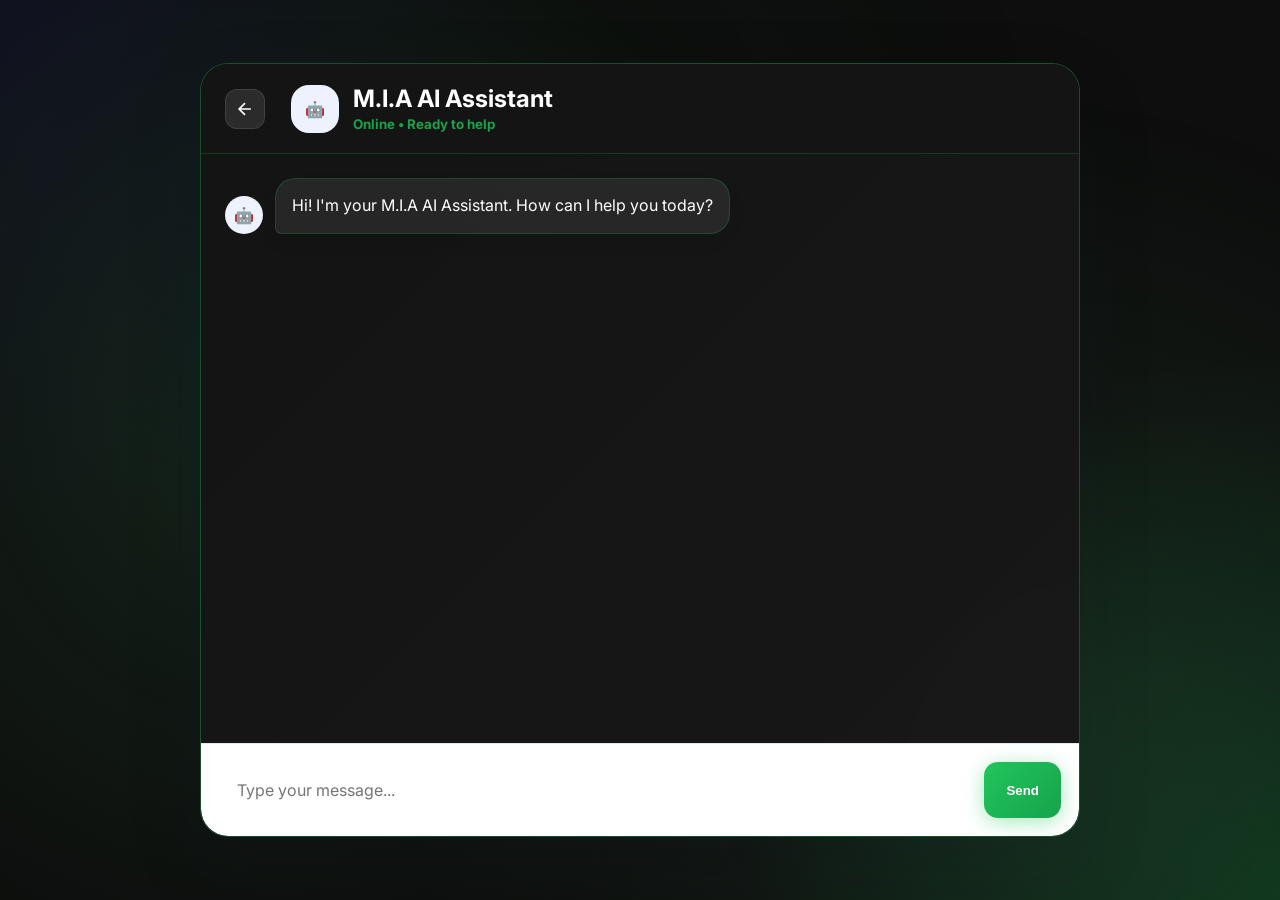
==== ai-chatbot.html @ 9447896d "initial commit" ====
<!DOCTYPE html>
<html lang="en">

<head>
  <meta charset="UTF-8">
  <meta name="viewport" content="width=device-width, initial-scale=1.0">
  <title>AI Chatbot - M.I.A Hub</title>
  <link rel="preconnect" href="https://fonts.googleapis.com">
  <link rel="preconnect" href="https://fonts.gstatic.com" crossorigin>
  <link href="https://fonts.googleapis.com/css2?family=Inter:wght@400;500;600;700;800&display=swap" rel="stylesheet">
  <link rel="stylesheet" href="assets/styles.css">
  <style>
    .back-arrow:hover {
      background: rgba(255, 255, 255, 0.15) !important;
      transform: translateX(-2px);
    }
  </style>
</head>

<body>

  <div class="chatbot-only-page">
    <main class="chat-panel">
      <header class="chat-header">
        <a href="javascript:void(0)" onclick="goBack()" class="back-arrow"
          style="display: flex; align-items: center; justify-content: center; width: 40px; height: 40px; border-radius: 12px; background: rgba(255, 255, 255, 0.1); border: 1px solid rgba(255, 255, 255, 0.1); color: #ffffff; text-decoration: none; transition: all 0.3s ease; margin-right: 12px;">

          <svg width="20" height="20" viewBox="0 0 24 24" fill="none" stroke="currentColor" stroke-width="2">
            <path d="M19 12H5M12 19l-7-7 7-7" />
          </svg>

        </a>
        <div class="ai-orb">🤖</div>
        <div>
          <h2>M.I.A AI Assistant</h2>
          <small>Online • Ready to help</small>
        </div>
      </header>

      <section class="chat-window" id="chatWindow">
        <div class="chat-message bot show">
          <div class="avatar">🤖</div>
          <div class="bubble">
            Hi! I'm your M.I.A AI Assistant. How can I help you today?
          </div>
        </div>
      </section>

      <footer class="chat-input-bar">
        <input id="chatInput" placeholder="Type your message..." onkeydown="handleChatKey(event)">
        <div id="validation-message" style="color: #0ff965; font-size: 12px; margin-top: 5px; display: none;"></div>
        <button onclick="sendChat()">Send</button>
      </footer>
    </main>
  </div>

  <script>
    document.addEventListener("DOMContentLoaded", () => {

      const input = document.getElementById("chatInput");
      const validation = document.getElementById("validation-message");
      const chatWindow = document.getElementById("chatWindow");
      const sendButton = document.querySelector(".send-button");

      if (!input || !chatWindow) return;

      /* =========================
         INPUT VALIDATION
      ========================= */
      input.addEventListener("input", () => {
        const message = input.value.trim();

        if (message.length === 0) {
          validation.style.display = "none";
          resetUI();
          return;
        }

        validation.style.display = "block";

        if (message.length >= 3) {
          //validation.textContent = "✓ Message ready to send";
          validation.style.color = "#22c55e";

          input.style.borderColor = "#22c55e";
          input.style.boxShadow = "0 0 0 3px rgba(34, 197, 94, 0.2)";

          if (sendButton) {
            sendButton.style.background = "linear-gradient(135deg, #22c55e, #16a34a)";
          }

        } else {
          //validation.textContent = "Type at least 3 characters...";
          validation.style.color = "#f59e0b";

          input.style.borderColor = "#f59e0b";
          input.style.boxShadow = "0 0 0 3px rgba(245, 158, 11, 0.2)";

          if (sendButton) {
            sendButton.style.background = "#444";
          }
        }
      });

      /* =========================
         ENTER KEY SEND
      ========================= */
      input.addEventListener("keydown", (e) => {
        if (e.key === "Enter") {
          sendChat();
        }
      });

      /* =========================
         SEND CHAT (MAIN FUNCTION)
      ========================= */
      window.sendChat = function () {

        const message = input.value.trim();

        if (message.length < 3) {
          //validation.textContent = "✗ Please type at least 3 characters";
          validation.style.display = "block";
          validation.style.color = "#dc2626";
          shake(input);
          return;
        }

        // USER MESSAGE
        addMessage("user", message);

        // RESET INPUT
        input.value = "";
        resetUI();

        // BOT RESPONSE (SIMULATED)
        setTimeout(() => {
          addMessage("bot", `${message} too`);
        }, 800);
      };

      /* =========================
         ADD MESSAGE FUNCTION
      ========================= */
      function addMessage(type, text) {
        const msg = document.createElement("div");
        msg.className = `chat-message ${type} show`;

        msg.innerHTML = `
      <div class="avatar">${type === "user" ? "👤" : "🤖"}</div>
      <div class="bubble">${text}</div>
    `;

        chatWindow.appendChild(msg);
        chatWindow.scrollTop = chatWindow.scrollHeight;
      }

      /* =========================
         RESET UI
      ========================= */
      function resetUI() {
        validation.style.display = "none";
        input.style.borderColor = "";
        input.style.boxShadow = "";

        if (sendButton) {
          sendButton.style.background = "";
        }
      }

      /* =========================
         SHAKE EFFECT
      ========================= */
      function shake(el) {
        el.style.animation = "shake 0.4s";

        setTimeout(() => {
          el.style.animation = "";
        }, 400);
      }

    });

    /* =========================
       SHAKE ANIMATION CSS
    ========================= */
    const style = document.createElement("style");
    style.textContent = `
@keyframes shake {
  0%, 100% { transform: translateX(0); }
  25% { transform: translateX(-6px); }
  50% { transform: translateX(6px); }
  75% { transform: translateX(-4px); }
}
`;
    document.head.appendChild(style);

    function goBack() {
      // Try URL parameter
      const params = new URLSearchParams(window.location.search);
      let from = params.get("from");

      // Fallback to localStorage
      if (!from) {
        from = localStorage.getItem("chat_from");
      }

      // Final fallback
      if (!from) {
        from = "index.html";
      }

      window.location.href = from;
    }
  </script>

</body>

</html>
---- assets/styles.css ----
* {
  box-sizing: border-box;
  margin: 0;
  padding: 0;
}

body {
  font-family: 'Inter', -apple-system, BlinkMacSystemFont, sans-serif;
  background: linear-gradient(135deg, #0a0f0a 0%, #0d1a0d 50%, #0a150a 100%);
  color: #ffffff;
  min-height: 100vh;
  position: relative;
  overflow-x: hidden;
}

body::before {
  content: '';
  position: fixed;
  top: 0;
  left: 0;
  right: 0;
  bottom: 0;
  background:
    radial-gradient(circle at 20% 50%, rgb(64 147 94 / 15%) 0%, transparent 50%),
    radial-gradient(circle at 80% 80%, rgb(72 134 94 / 15%) 0%, transparent 50%),
    radial-gradient(circle at 40% 20%, rgba(12 40 22 / 15%) 0%, transparent 50%);
  pointer-events: none;
  z-index: 0;
}

/* Animated Background */
.bg-animation {
  position: fixed;
  top: 0;
  left: 0;
  right: 0;
  bottom: 0;
  overflow: hidden;
  z-index: 0;
}

.particles {
  position: absolute;
  width: 100%;
  height: 100%;
}


.particle {
  position: absolute;
  width: 2px;
  height: 2px;
  background: rgb(0 255 94 / 60%);
  border-radius: 50%;
  animation: float 15s infinite ease-in-out;
  box-shadow: 0 0 10px rgba(34, 197, 94, 0.8);
}

@keyframes float {

  0%,
  100% {
    transform: translateY(0) translateX(0);
    opacity: 0;
  }

  10% {
    opacity: 1;
  }

  90% {
    opacity: 1;
  }

  100% {
    transform: translateY(-100vh) translateX(50px);
    opacity: 0;
  }
}

/* Network Lines */
.network-lines {
  position: absolute;
  top: 0;
  left: 0;
  right: 0;
  bottom: 0;
  background-image:
    linear-gradient(rgba(34, 197, 94, 0.03) 1px, transparent 1px),
    linear-gradient(90deg, rgba(34, 197, 94, 0.03) 1px, transparent 1px);
  background-size: 80px 80px;
  animation: gridMove 20s linear infinite;
}

@keyframes gridMove {
  0% {
    transform: perspective(500px) rotateX(60deg) translateY(0);
  }

  100% {
    transform: perspective(500px) rotateX(60deg) translateY(80px);
  }
}

/* Hexagon Pattern */
.hexagons {
  position: absolute;
  top: 0;
  left: 0;
  right: 0;
  bottom: 0;
  background-image: url("data:image/svg+xml,%3Csvg xmlns='http://www.w3.org/2000/svg' width='56' height='100' viewBox='0 0 56 100'%3E%3Cpath d='M28 0 L56 16 L56 50 L28 66 L0 50 L0 16 Z' fill='none' stroke='rgba(34, 197, 94, 0.08)' stroke-width='1'/%3E%3Cpath d='M28 66 L56 82 L56 100 L28 100 L0 100 L0 82 Z' fill='none' stroke='rgba(34, 197, 94, 0.08)' stroke-width='1'/%3E%3C/svg%3E");
  background-size: 112px 200px;
  opacity: 0.6;
  animation: hexFloat 30s linear infinite;
}

@keyframes hexFloat {
  0% {
    transform: translateY(0);
  }

  100% {
    transform: translateY(-200px);
  }
}

/* Glow Orbs */
.glow-orb {
  position: absolute;
  border-radius: 50%;
  filter: blur(80px);
  opacity: 0.4;
  animation: orbFloat 25s infinite ease-in-out;
}

.glow-orb:nth-child(1) {
  width: 400px;
  height: 400px;
  background: radial-gradient(circle, rgba(34, 197, 94, 0.4) 0%, transparent 70%);
  top: 10%;
  left: 10%;
  animation-delay: 0s;
}

.glow-orb:nth-child(2) {
  width: 300px;
  height: 300px;
  background: radial-gradient(circle, rgba(34, 197, 94, 0.3) 0%, transparent 70%);
  top: 60%;
  right: 15%;
  animation-delay: -8s;
}

.glow-orb:nth-child(3) {
  width: 250px;
  height: 250px;
  background: radial-gradient(circle, rgba(22, 163, 74, 0.35) 0%, transparent 70%);
  bottom: 20%;
  left: 30%;
  animation-delay: -16s;
}

@keyframes orbFloat {

  0%,
  100% {
    transform: translate(0, 0) scale(1);
  }

  25% {
    transform: translate(30px, -30px) scale(1.1);
  }

  50% {
    transform: translate(-20px, 20px) scale(0.9);
  }

  75% {
    transform: translate(20px, 30px) scale(1.05);
  }
}

/* Connection Lines */
.connections {
  position: absolute;
  top: 0;
  left: 0;
  right: 0;
  bottom: 0;
  overflow: hidden;
}

.connection-line {
  position: absolute;
  height: 1px;
  background: linear-gradient(90deg, transparent, rgba(34, 197, 94, 0.2), transparent);
  animation: linePulse 4s infinite ease-in-out;
}

/* Main Content */
.hero {
  min-height: 100vh;
  display: flex;
  flex-direction: column;
  align-items: center;
  justify-content: center;
  position: relative;
  z-index: 1;
  text-align: center;
  padding: 40px 20px;
}

.hero-badge {
  font-size: 26px;
  font-weight: 600;
  color: #22c55e;
  text-transform: uppercase;
  letter-spacing: 3px;
  margin-bottom: 24px;
  text-shadow: 0 0 20px rgba(34, 197, 94, 0.5);
}

.hero-title {
  font-size: 56px;
  font-weight: 800;
  margin-bottom: 16px;
  background: linear-gradient(135deg, #ffffff 0%, #e5e5e5 50%, #22c55e 100%);
  -webkit-background-clip: text;
  -webkit-text-fill-color: transparent;
  background-clip: text;
  text-shadow: 0 0 40px rgba(34, 197, 94, 0.3);
}

.hero-subtitle {
  font-size: 42px;
  font-weight: 700;
  margin-bottom: 24px;
  color: #ffffff;
}

.hero-description {
  font-size: 18px;
  color: #9ca3af;
  max-width: 600px;
  line-height: 1.7;
  margin-bottom: 48px;
}

/* Buttons */
.cta-container {
  display: flex;
  flex-direction: column;
  gap: 16px;
  align-items: center;
  margin-bottom: 32px;
}

.btn-primary {
  display: flex;
  align-items: center;
  gap: 12px;
  padding: 16px 32px;
  background: linear-gradient(135deg, #22c55e, #16a34a);
  border: none;
  border-radius: 12px;
  color: #ffffff;
  font-size: 16px;
  font-weight: 600;
  cursor: pointer;
  transition: all 0.3s ease;
  text-decoration: none;
  box-shadow: 0 4px 20px rgba(34, 197, 94, 0.4);
}

.btn-primary:hover {
  transform: translateY(-2px);
  box-shadow: 0 8px 30px rgba(34, 197, 94, 0.5);
}

/* Footer */
.footer {
  position: fixed;
  bottom: 0;
  left: 0;
  right: 0;
  display: flex;
  justify-content: space-between;
  align-items: center;
  padding: 20px 40px;
  font-size: 13px;
  color: #6b7280;
  z-index: 10;
}

.footer-brand {
  display: flex;
  align-items: center;
  gap: 8px;
}

.footer-logo {
  width: 24px;
  height: 24px;
  background: linear-gradient(135deg, #22c55e, #16a34a);
  border-radius: 6px;
  display: flex;
  align-items: center;
  justify-content: center;
  font-size: 12px;
  font-weight: 700;
}

/* Logo */
.logo {
  width: 32px;
  height: 32px;
  background: linear-gradient(135deg, #22c55e, #16a34a);
  border-radius: 8px;
  display: flex;
  align-items: center;
  justify-content: center;
  font-weight: 700;
  font-size: 14px;
}

/* Responsive */
@media (max-width: 768px) {
  .hero-title {
    font-size: 36px;
  }

  .hero-subtitle {
    font-size: 28px;
  }

  .floating-card {
    display: none;
  }
}

/* Tab Switcher Styles */
.tab-switcher {
  display: flex;
  background: rgba(255, 255, 255, 0.05);
  border-radius: 14px;
  padding: 5px;
  margin-bottom: 25px;
}

.tab-btn {
  flex: 1;
  padding: 12px 20px;
  border: none;
  border-radius: 10px;
  background: transparent;
  color: #9ca3af;
  font-size: 14px;
  font-weight: 500;
  cursor: pointer;
  transition: all 0.3s ease;
  text-decoration: none;
  text-align: center;
}

.tab-btn.active {
  background: #22c55e;
  color: #000;
  font-weight: 600;
}

.tab-btn:hover:not(.active) {
  color: #ffffff;
  background: rgba(255, 255, 255, 0.05);
}


.center-screen {
  min-height: 100vh;
  display: grid;
  place-items: center;
  padding: 24px;
  position: relative;
  z-index: 1;
}

.card {
  width: 100%;
  max-width: 480px;
  background: linear-gradient(135deg, rgba(20, 20, 20, 0.95), rgba(30, 30, 30, 0.95));
  border-radius: 24px;
  padding: 40px;
  border: 2px solid transparent;
  background-clip: padding-box;
  position: relative;
  backdrop-filter: blur(20px);
  overflow: visible;
  box-shadow:
    0 0 40px rgba(34, 197, 94, 0.3),
    0 20px 60px rgba(0, 0, 0, 0.5),
    inset 0 0 20px rgba(34, 197, 94, 0.1);
}

.card::before {
  content: '';
  position: absolute;
  top: 0;
  left: 0;
  right: 0;
  bottom: 0;
  border-radius: 24px;
  padding: 2px;
  background: linear-gradient(45deg, #22c55e, #16a34a, #22c55e, #16a34a);
  background-size: 300% 300%;
  mask: linear-gradient(#fff 0 0) content-box, linear-gradient(#fff 0 0);
  mask-composite: xor;
  -webkit-mask-composite: xor;
  animation: borderGlow 4s ease-in-out infinite;
  z-index: -1;
}

@keyframes borderGlow {

  0%,
  100% {
    background-position: 0% 50%;
  }

  50% {
    background-position: 100% 50%;
  }
}

.brand {
  font-weight: 800;
  font-size: 22px;
  color: #22c55e;
  margin-bottom: 24px;
  text-shadow: 0 0 20px rgba(34, 197, 94, 0.5);
  letter-spacing: 0.5px;
}

.brand.white {
  color: white;
}

h1 {
  font-size: 29px;
  margin-bottom: 15px;
  font-weight: 700;
  background: linear-gradient(135deg, #ffffff, #e5e5e5);
  -webkit-background-clip: text;
  -webkit-text-fill-color: transparent;
  background-clip: text;
}

.muted {
  color: #a1a1aa;
  margin-bottom: 28px;
  font-size: 15px;
  line-height: 1.6;
}

.center {
  text-align: center;
}

.feedback-error {
  color: #dc2626;
  font-size: 14px;
  margin-top: 10px;
  display: none;
}

.feedback-success {
  color: #22c55e;
  font-size: 14px;
  margin-top: 10px;
  display: none;
}

label {
  display: block;
  font-size: 14px;
  font-weight: 600;
  margin: 40px 0 8px;
  color: #e5e5e5;
}

input,
textarea {
  width: 100%;
  padding: 16px;
  border: 2px solid rgba(255, 255, 255, 0.1);
  border-radius: 16px;
  font: inherit;
  outline: none;
  background: rgba(255, 255, 255, 0.05);
  color: #ffffff;
  backdrop-filter: blur(10px);
  transition: all 0.3s ease;
}

textarea {
  min-height: 150px;
  resize: vertical;
}

input:focus,
textarea:focus {
  border-color: #22c55e;
  box-shadow:
    0 0 0 4px rgba(34, 197, 94, 0.2),
    0 0 20px rgba(34, 197, 94, 0.3);
  background: rgba(255, 255, 255, 0.08);
}

.btn {
  display: flex;
  align-items: center;
  justify-content: center;
  gap: 10px;

  width: 100%;
  text-align: center;
  border: 2px solid transparent;
  border-radius: 16px;
  padding: 16px 20px;
  margin-top: 16px;
  font-weight: 700;
  font-size: 15px;
  text-decoration: none;
  cursor: pointer;
  font-family: inherit;
  transition: all 0.3s cubic-bezier(0.4, 0, 0.2, 1);
  position: relative;
  overflow: hidden;
}

.btn::before {
  content: '';
  position: absolute;
  top: 0;
  left: -100%;
  width: 100%;
  height: 100%;
  background: linear-gradient(90deg, transparent, rgba(255, 255, 255, 0.1), transparent);
  transition: left 0.5s;
}

.btn:hover::before {
  left: 100%;
}

.primary {
  background: linear-gradient(135deg, #22c55e, #16a34a);
  color: #ffffff;
  border-color: #22c55e;
  box-shadow:
    0 4px 20px rgba(34, 197, 94, 0.4),
    inset 0 1px 0 rgba(255, 255, 255, 0.2);
}

.primary:hover {
  transform: translateY(-2px);
  box-shadow:
    0 8px 30px rgba(34, 197, 94, 0.6),
    inset 0 1px 0 rgba(255, 255, 255, 0.3);
}

.continue-button.active {
  opacity: 1;
  cursor: pointer;
  box-shadow: 0 4px 12px rgba(34, 197, 94, 0.3);
}

.continue-button.active:hover {
  transform: translateY(-2px);
  box-shadow: 0 8px 20px rgba(34, 197, 94, 0.4);
}

.continue-button:active {
  transform: translateY(0);
}

/* Country Dropdown */
.country-dropdown {
  position: absolute;
  top: 100%;
  left: 0;
  right: 0;
  z-index: 999999;
  background: rgba(26, 26, 26, 0.95);
  backdrop-filter: blur(20px);
  -webkit-backdrop-filter: blur(20px);
  border-radius: 16px;
  max-height: 320px;
  overflow: hidden;
  border: 1px solid rgba(255, 255, 255, 0.1);
  box-shadow: 0 12px 40px rgba(0, 0, 0, 0.4);
  margin-top: 8px;
  display: none;
}

.search-container {
  padding: 12px;
  border-bottom: 1px solid rgba(255, 255, 255, 0.1);
}

.search-input {
  width: 100%;
  background: rgba(255, 255, 255, 0.1);
  border: 1px solid rgba(255, 255, 255, 0.1);
  border-radius: 8px;
  color: #ffffff;
  padding: 10px 12px;
  font-size: 14px;
  outline: none;
}

.search-input::placeholder {
  color: #9ca3af;
}

.search-input:focus {
  border-color: #22c55e;
  box-shadow: 0 0 0 3px rgba(34, 197, 94, 0.1);
}

.country-list {
  max-height: 240px;
  overflow-y: auto;
  padding: 8px;
}

.country-item {
  cursor: pointer;
  padding: 12px 16px;
  display: flex;
  align-items: center;
  gap: 12px;
  transition: background-color 0.2s ease;
  border-radius: 8px;
  margin-bottom: 4px;
}

.country-item:last-child {
  margin-bottom: 0;
}

.country-item:hover {
  background: rgba(34, 197, 94, 0.1);
}

.country-item-flag {
  width: 24px;
  height: 18px;
  border-radius: 2px;
  background-size: cover;
  background-position: center;
  background-repeat: no-repeat;
}

.country-item-name {
  color: #ffffff;
  font-weight: 400;
  font-size: 14px;
  flex: 1;
}

.country-item-code {
  color: #9ca3af;
  font-weight: 500;
  font-size: 14px;
}

.no-results {
  padding: 20px;
  text-align: center;
  color: #9ca3af;
  font-size: 14px;
}

.light {
  background: rgba(255, 255, 255, 0.08);
  color: #e5e5e5;
  border-color: rgba(34, 197, 94, 0.3);
  backdrop-filter: blur(10px);
}

.light:hover {
  background: rgba(255, 255, 255, 0.12);
  border-color: rgba(34, 197, 94, 0.5);
  transform: translateY(-1px);
  box-shadow: 0 4px 20px rgba(34, 197, 94, 0.2);
}

.link {
  display: block;
  text-align: center;
  margin-top: 18px;
  color: #16a34a;
  text-decoration: none;
  font-weight: 700;
}

.link:hover {
  color: #16a34a;
}

.divider {
  display: flex;
  align-items: center;
  gap: 16px;
  margin: 24px 0;
  color: #6b7280;
  font-size: 13px;
  text-transform: uppercase;
}

.divider::before,
.divider::after {
  content: '';
  flex: 1;
  height: 1px;
  background: rgba(255, 255, 255, 0.1);
}

.btn-google {
  display: flex;
  align-items: center;
  justify-content: center;
  gap: 12px;
  padding: 14px 24px;
  background: rgba(255, 255, 255, 0.05);
  border: 1px solid rgba(255, 255, 255, 0.1);
  border-radius: 10px;
  color: #ffffff;
  font-size: 15px;
  font-weight: 500;
  text-decoration: none;
  transition: all 0.3s ease;
}

.back-arrow {
  display: flex;
  align-items: center;
  justify-content: center;
  width: 40px;
  height: 40px;
  border-radius: 12px;
  background: rgba(255, 255, 255, 0.1);
  border: 1px solid rgba(255, 255, 255, 0.1);
  color: #ffffff;
  text-decoration: none;
  transition: all 0.3s ease;
  margin-right: 12px;
}

.back-arrow:hover {
  background: rgba(255, 255, 255, 0.15);
  transform: translateX(-2px);
}

.success {
  background: #ecfdf5;
  color: #047857;
  border: 1px solid #bbf7d0;
  padding: 12px;
  border-radius: 14px;
  margin-bottom: 18px;
}

.otp-box {
  display: grid;
  grid-template-columns: repeat(6, 1fr);
  gap: 10px;
}

.otp {
  text-align: center;
  font-size: 22px;
  font-weight: 800;
}

/* Phone Input Container */
.phone-input-container {
  width: 100%;
  margin-bottom: 20px;
  position: relative;
}

.phone-input-wrapper {
  display: flex;
  align-items: center;
  background: rgba(255, 255, 255, 0.08);
  backdrop-filter: blur(20px);
  -webkit-backdrop-filter: blur(20px);
  border: 1px solid rgba(255, 255, 255, 0.1);
  border-radius: 16px;
  transition: all 0.3s ease;
  box-shadow: 0 8px 32px rgba(0, 0, 0, 0.3);
}

.phone-input-wrapper:focus-within {
  border-color: rgba(34, 197, 94, 0.5);
  box-shadow: 0 0 0 4px rgba(34, 197, 94, 0.1), 0 8px 32px rgba(0, 0, 0, 0.3);
}

.country-selector {
  background: transparent;
  border: none;
  padding: 16px;
  cursor: pointer;
  transition: all 0.3s ease;
  display: flex;
  align-items: center;
  gap: 8px;
  min-width: 80px;
  border-right: 1px solid rgba(255, 255, 255, 0.1);
}

.country-selector:hover {
  background: rgba(255, 255, 255, 0.05);
}

.country-flag {
  width: 24px;
  height: 18px;
  border-radius: 2px;
  background-size: cover;
  background-position: center;
  background-repeat: no-repeat;
}

.country-code {
  color: #ffffff;
  font-weight: 600;
  font-size: 14px;
}

.dropdown-arrow {
  width: 12px;
  height: 12px;
  margin-left: 4px;
  transition: transform 0.3s ease;
}

.dropdown-arrow.open {
  transform: rotate(180deg);
}

.phone-input {
  flex: 1;
  background: transparent;
  border: none;
  color: #ffffff;
  padding: 16px;
  font-size: 16px;
  outline: none;
}

.phone-input::placeholder {
  color: #6b7280;
}


/* Mailbox */

        .mailbox-container {
            display: grid;
            grid-template-columns: 68px 420px 1fr;
            height: 100vh;
            background: #0a0a0a;
        }

        .sidebar {
            background: #111;
            border-right: 1px solid #2d2d2d;
            display: flex;
            flex-direction: column;
            align-items: center;
            padding: 16px 0;
            gap: 8px;
            transition: width 0.3s ease;
        }

        .sidebar.collapsed {
            width: 68px;
        }

        .sidebar.collapsed .nav-label,
        .sidebar.collapsed .nav-badge {
            display: none;
        }

        .sidebar.collapsed .sidebar-nav {
            gap: 4px;
        }

        .sidebar-logo {
            width: 48px;
            height: 48px;
            background: linear-gradient(135deg, #22c55e, #16a34a);
            border-radius: 12px;
            display: flex;
            align-items: center;
            justify-content: center;
            font-size: 24px;
            cursor: pointer;
            margin-bottom: 16px;
            transition: all 0.2s ease;
            pointer-events: auto;
        }

        .sidebar-logo svg {
            pointer-events: none;
        }

        .sidebar-logo:hover {
            transform: scale(1.05);
            box-shadow: 0 4px 12px rgba(34, 197, 94, 0.3);
        }

        .sidebar-header {
            width: 100%;
            display: flex;
            align-items: center;
            justify-content: center;
            padding: 16px 0;
        }

        .detail-info {
            display: flex;
            align-items: center;
            gap: 8px;
        }

        .detail-subtitle {
            font-size: 12px;
            color: #71717a;
            text-transform: uppercase;
            letter-spacing: 0.5px;
        }

        .nav-item {
            display: flex;
            flex-direction: column;
            align-items: center;
            gap: 4px;
            padding: 12px 8px;
            cursor: pointer;
            border-radius: 8px;
            transition: all 0.2s ease;
            width: 56px;
            position: relative;
            pointer-events: auto;
        }

        .nav-item svg {
            pointer-events: none;
        }

        .nav-item:hover {
            background: rgba(255, 255, 255, 0.05);
        }

        .nav-item.active {
            background: rgba(34, 197, 94, 0.1);
        }

        .nav-item.active::before {
            content: '';
            position: absolute;
            left: 0;
            top: 50%;
            transform: translateY(-50%);
            width: 3px;
            height: 20px;
            background: #22c55e;
            border-radius: 0 3px 3px 0;
        }

        .nav-icon {
            font-size: 20px;
            color: #a1a1aa;
        }

        .nav-item.active .nav-icon {
            color: #22c55e;
        }

        .nav-label {
            font-size: 11px;
            color: #a1a1aa;
            font-weight: 500;
        }

        .nav-item.active .nav-label {
            color: #22c55e;
        }

        .nav-badge {
            position: absolute;
            top: 6px;
            right: 6px;
            background: #22c55e;
            color: white;
            font-size: 10px;
            font-weight: 700;
            padding: 2px 6px;
            border-radius: 8px;
            min-width: 16px;
            text-align: center;
        }

        .sidebar-bottom {
            margin-top: auto;
            display: flex;
            flex-direction: column;
            gap: 8px;
            align-items: center;
        }

        .sidebar-btn {
            width: 40px;
            height: 40px;
            border-radius: 8px;
            display: flex;
            align-items: center;
            justify-content: center;
            cursor: pointer;
            transition: all 0.2s ease;
            background: transparent;
            border: none;
            color: #a1a1aa;
            font-size: 18px;
            pointer-events: auto;
        }

        .sidebar-btn svg {
            pointer-events: none;
        }

        .sidebar-btn:hover {
            background: rgba(255, 255, 255, 0.05);
            color: #fff;
        }

        .email-list-panel {
            background: #0f0f0f;
            border-right: 1px solid #2d2d2d;
            display: flex;
            flex-direction: column;
            overflow: hidden;
        }

        .panel-header {
            padding: 16px 20px;
            border-bottom: 1px solid #2d2d2d;
            display: flex;
            align-items: center;
            gap: 12px;
        }

        .search-bar {
            flex: 1;
            display: flex;
            align-items: center;
            background: #1a1a1a;
            border: 1px solid #2d2d2d;
            border-radius: 8px;
            padding: 8px 12px;
            transition: all 0.2s ease;
        }

        .search-bar:focus-within {
            border-color: #22c55e;
            background: #1a1a1a;
        }

        .search-icon {
            color: #71717a;
            margin-right: 8px;
            font-size: 14px;
        }

        .search-input {
            background: none;
            border: none;
            color: #fff;
            font-size: 14px;
            width: 100%;
            outline: none;
        }

        .search-input::placeholder {
            color: #71717a;
        }

        .search-btn-small {
            width: 36px;
            height: 36px;
            border-radius: 8px;
            background: #22c55e;
            border: none;
            color: white;
            cursor: pointer;
            display: flex;
            align-items: center;
            justify-content: center;
            font-size: 18px;
            transition: all 0.2s ease;
            pointer-events: auto;
        }

        .search-btn-small svg {
            pointer-events: none;
        }

        .search-btn-small:hover {
            background: #16a34a;
            transform: scale(1.05);
        }

        .tabs {
            display: flex;
            padding: 0 20px;
            border-bottom: 1px solid #2d2d2d;
            gap: 24px;
        }

        .tab {
            padding: 12px 0;
            font-size: 14px;
            font-weight: 500;
            color: #71717a;
            cursor: pointer;
            border-bottom: 2px solid transparent;
            transition: all 0.2s ease;
        }

        .tab:hover {
            color: #a1a1aa;
        }

        .tab.active {
            color: #22c55e;
            border-bottom-color: #22c55e;
        }

        .email-list {
            flex: 1;
            overflow-y: auto;
        }

        .email-list::-webkit-scrollbar {
            width: 6px;
        }

        .email-list::-webkit-scrollbar-track {
            background: transparent;
        }

        .email-list::-webkit-scrollbar-thumb {
            background: #2d2d2d;
            border-radius: 3px;
        }

        .email-item {
            padding: 16px 20px;
            cursor: pointer;
            transition: all 0.15s ease;
            border-bottom: 1px solid #1a1a1a;
        }

        .email-item:hover {
            background: #161616;
        }

        .email-item.active {
            background: rgba(34, 197, 94, 0.08);
            border-left: 3px solid #22c55e;
        }

        .email-item-header {
            display: flex;
            justify-content: space-between;
            align-items: center;
            margin-bottom: 6px;
        }

        .email-sender {
            font-weight: 600;
            font-size: 14px;
            color: #fff;
            display: flex;
            align-items: center;
            gap: 6px;
        }

        .email-time {
            font-size: 12px;
            color: #71717a;
        }

        .email-subject {
            font-weight: 500;
            font-size: 14px;
            color: #fff;
            margin-bottom: 4px;
        }

        .email-preview {
            font-size: 13px;
            color: #71717a;
            line-height: 1.4;
            overflow: hidden;
            text-overflow: ellipsis;
            display: -webkit-box;
            -webkit-line-clamp: 2;
            line-clamp: 2;
            -webkit-box-orient: vertical;
        }

        .detail-panel {
            background: #0a0a0a;
            display: flex;
            flex-direction: column;
            overflow: hidden;
        }

        .detail-header {
            padding: 16px 24px;
            border-bottom: 1px solid #2d2d2d;
            display: flex;
            justify-content: space-between;
            align-items: center;
        }

        .detail-actions {
            display: flex;
            gap: 8px;
        }

        .detail-action-btn {
            width: 36px;
            height: 36px;
            border-radius: 8px;
            background: transparent;
            border: 1px solid #2d2d2d;
            color: #a1a1aa;
            cursor: pointer;
            display: flex;
            align-items: center;
            justify-content: center;
            font-size: 16px;
            transition: all 0.2s ease;
            pointer-events: auto;
        }

        .detail-action-btn svg {
            pointer-events: none;
        }

        .detail-action-btn:hover {
            background: rgba(255, 255, 255, 0.05);
            color: #fff;
        }

        .detail-action-btn.starred {
            color: #22c55e;
        }

        .detail-action-btn.starred svg {
            fill: #22c55e;
        }

        .detail-action-btn.starred:hover {
            background: rgba(34, 197, 94, 0.1);
        }

        .detail-content {
            flex: 1;
            overflow-y: auto;
            padding: 24px;
        }

        .empty-state {
            display: flex;
            flex-direction: column;
            align-items: center;
            justify-content: center;
            height: 100%;
            color: #71717a;
        }

        .empty-icon {
            font-size: 48px;
            margin-bottom: 16px;
        }

        .empty-text {
            font-size: 16px;
        }

        .compose-modal {
            position: fixed;
            top: 0;
            left: 0;
            right: 0;
            bottom: 0;
            background: rgba(0, 0, 0, 0.8);
            display: none;
            align-items: center;
            justify-content: center;
            z-index: 1000;
        }

        .compose-container {
            background: #1a1a1a;
            border: 1px solid #2d2d2d;
            border-radius: 12px;
            width: 90%;
            max-width: 600px;
            max-height: 85vh;
            overflow: hidden;
        }

        .compose-header {
            padding: 20px;
            border-bottom: 1px solid #2d2d2d;
            display: flex;
            justify-content: space-between;
            align-items: center;
        }

        .compose-header h2 {
            font-size: 18px;
            font-weight: 600;
        }

        .close-btn {
            background: none;
            border: none;
            color: #71717a;
            font-size: 24px;
            cursor: pointer;
            width: 32px;
            height: 32px;
            border-radius: 6px;
            display: flex;
            align-items: center;
            justify-content: center;
            transition: all 0.2s ease;
        }

        .close-btn:hover {
            background: rgba(255, 255, 255, 0.05);
            color: #fff;
        }

        .compose-body {
            padding: 20px;
        }

        .form-group {
            margin-bottom: 16px;
        }

        .form-group label {
            display: block;
            margin-bottom: 8px;
            color: #a1a1aa;
            font-size: 13px;
            font-weight: 500;
        }

        .form-input,
        .form-textarea {
            width: 100%;
            padding: 10px 14px;
            background: #0f0f0f;
            border: 1px solid #2d2d2d;
            border-radius: 8px;
            color: #fff;
            font-size: 14px;
            transition: all 0.2s ease;
        }

        .form-input:focus,
        .form-textarea:focus {
            outline: none;
            border-color: #22c55e;
        }

        .form-textarea {
            min-height: 120px;
            resize: vertical;
        }

        .compose-toolbar {
            display: flex;
            align-items: center;
            gap: 4px;
            padding: 12px 20px;
            border-top: 1px solid #2d2d2d;
        }

        .toolbar-btn {
            width: 36px;
            height: 36px;
            border-radius: 50%;
            background: transparent;
            border: none;
            color: #a1a1aa;
            cursor: pointer;
            display: flex;
            align-items: center;
            justify-content: center;
            transition: all 0.2s ease;
            pointer-events: auto;
        }

        .toolbar-btn:hover {
            background: rgba(255, 255, 255, 0.05);
            color: #fff;
        }

        .toolbar-btn svg {
            pointer-events: none;
        }

        .toolbar-divider {
            width: 1px;
            height: 24px;
            background: #2d2d2d;
            margin: 0 8px;
        }

        .toolbar-btn.delete-btn {
            margin-left: auto;
            color: #71717a;
        }

        .toolbar-btn.delete-btn:hover {
            color: #ef4444;
            background: rgba(239, 68, 68, 0.1);
        }

        .send-btn-wrapper {
            display: flex;
            align-items: center;
        }

        .compose-actions {
            padding: 12px 20px 20px;
            display: flex;
            justify-content: flex-start;
            gap: 12px;
        }

        .btn {
            padding: 10px 20px;
            border-radius: 8px;
            font-weight: 600;
            font-size: 14px;
            cursor: pointer;
            transition: all 0.2s ease;
            border: none;
        }

        .btn-secondary {
            background: #1a1a1a;
            color: #fff;
            border: 1px solid #2d2d2d;
        }

        .btn-secondary:hover {
            background: #27272a;
        }

        .email-detail {
            padding: 24px;
        }

        .email-detail-subject {
            font-size: 24px;
            font-weight: 700;
            color: #fff;
            margin-bottom: 16px;
        }

        .email-detail-meta {
            display: flex;
            gap: 16px;
            margin-bottom: 24px;
            padding-bottom: 16px;
            border-bottom: 1px solid #2d2d2d;
        }

        .email-detail-sender {
            font-weight: 600;
            color: #22c55e;
        }

        .email-detail-time {
            color: #71717a;
        }

        .email-detail-body {
            color: #a1a1aa;
            line-height: 1.6;
        }

        .email-detail-body p {
            margin-bottom: 16px;
        }
/* Modal 
.modal {
  position: fixed;
  inset: 0;
  background: rgba(196, 32, 32, 0.8);
  display: none;
  align-items: center;
  justify-content: center;
  padding: 24px;
  backdrop-filter: blur(10px);
}

.modal.active {
  display: flex;
}

.modal-card {
  width: 100%;
  max-width: 600px;
  background: linear-gradient(135deg, rgba(20, 20, 20, 0.95), rgba(30, 30, 30, 0.95));
  border-radius: 24px;
  padding: 32px;
  position: relative;
  border: 2px solid rgba(34, 197, 94, 0.3);
  backdrop-filter: blur(20px);
  box-shadow: 0 0 40px rgba(34, 197, 94, 0.2);
}

.close {
  position: absolute;
  top: 18px;
  right: 18px;
  width: 36px;
  height: 36px;
  border-radius: 999px;
  border: none;
  background: rgba(255, 255, 255, 0.1);
  color: #e5e5e5;
  font-size: 22px;
  cursor: pointer;
  transition: all 0.3s ease;
}

.close:hover {
  background: rgba(34, 197, 94, 0.2);
  color: #22c55e;
}*/

@media (max-width: 850px) {

  .mailbox-container {
    grid-template-columns: 1fr;
  }

  .sidebar {
    display: none;
  }

  .preview {
    display: none;
  }

  .topbar {
    flex-direction: column;
  }
}

/* AI Chatbot Page */
.chatbot-page {
  min-height: 100vh;
  display: grid;
  grid-template-columns: 260px 1fr;
  background: linear-gradient(135deg, #0a0a0a 0%, #1a1a1a 100%);
  position: relative;
}

.chatbot-page::before {
  content: '';
  position: fixed;
  top: 0;
  left: 0;
  right: 0;
  bottom: 0;
  background:
    radial-gradient(circle at 20% 50%, rgba(34, 197, 94, 0.15) 0%, transparent 50%),
    radial-gradient(circle at 80% 80%, rgba(34, 197, 94, 0.1) 0%, transparent 50%),
    radial-gradient(circle at 40% 20%, rgba(34, 197, 94, 0.08) 0%, transparent 50%);
  pointer-events: none;
  z-index: 0;
}

.chat-main {
  display: grid;
  grid-template-rows: auto 1fr auto auto;
  height: 100vh;
  position: relative;
  z-index: 1;
}

.chat-window {
  padding: 28px;
  overflow-y: auto;
  background: rgba(20, 20, 20, 0.6);
}

.chat-message {
  display: flex;
  gap: 12px;
  margin-bottom: 16px;
  align-items: flex-start;
}

.chat-message.user {
  justify-content: flex-end;
}

.chat-message.user .avatar {
  order: 2;
}

.avatar {
  width: 38px;
  height: 38px;
  border-radius: 999px;
  display: grid;
  place-items: center;
  background: #eef2ff;
}

.bubble {
  max-width: 680px;
  padding: 14px 16px;
  border-radius: 18px;
  background: rgba(255, 255, 255, 0.08);
  border: 1px solid rgba(34, 197, 94, 0.2);
  color: #ffffff;
  line-height: 1.6;
  backdrop-filter: blur(10px);
}

.chat-message.user .bubble {
  background: linear-gradient(135deg, #22c55e, #16a34a);
  color: white;
  border-color: #22c55e;
}

.quick-prompts {
  display: flex;
  gap: 10px;
  padding: 12px 24px;
  border-top: 1px solid rgba(34, 197, 94, 0.2);
  overflow-x: auto;
  background: rgba(20, 20, 20, 0.8);
  backdrop-filter: blur(20px);
}

.quick-prompts button {
  border: none;
  background: rgba(34, 197, 94, 0.15);
  color: #22c55e;
  padding: 10px 14px;
  border-radius: 999px;
  font-weight: 700;
  cursor: pointer;
  white-space: nowrap;
  transition: all 0.3s ease;
  border: 1px solid rgba(34, 197, 94, 0.3);
}

.quick-prompts button:hover {
  background: rgba(34, 197, 94, 0.25);
  transform: translateY(-1px);
}

.chat-input-bar {
  display: flex;
  gap: 12px;
  padding: 18px 24px;
  background: rgba(20, 20, 20, 0.9);
  border-top: 1px solid rgba(34, 197, 94, 0.2);
  backdrop-filter: blur(20px);
}

.chat-input-bar input {
  flex: 1;
  color: #000000;
}

.chat-input-bar button {
  border: none;
  background: linear-gradient(135deg, #22c55e, #16a34a);
  color: white;
  padding: 0 22px;
  border-radius: 14px;
  font-weight: 800;
  cursor: pointer;
  transition: all 0.3s ease;
  box-shadow: 0 4px 20px rgba(34, 197, 94, 0.4);
}

.chat-input-bar button:hover {
  transform: translateY(-2px);
  box-shadow: 0 8px 30px rgba(34, 197, 94, 0.6);
}

@media (max-width: 850px) {
  .chatbot-page {
    grid-template-columns: 1fr;
  }

  .chatbot-page .sidebar {
    display: none;
  }
}

/* Animated Chatbot Only */

.ai-chatbot-btn {
  position: fixed;
  bottom: 30px;
  right: 30px;
  width: 60px;
  height: 60px;
  background: linear-gradient(238deg, #22c55e, #3b463f);
  border-radius: 50%;
  display: flex;
  align-items: center;
  justify-content: center;
  cursor: pointer;
  box-shadow: 0 4px 20px rgba(34, 197, 94, 0.4), 0 0 0 1px rgba(255, 255, 255, 0.1);
  transition: all 0.3s ease;
  z-index: 1000;
  text-decoration: none;
}

.ai-chatbot-btn:hover {
  transform: scale(1.1) translateY(-2px);
  box-shadow: 0 8px 30px rgba(34, 197, 94, 0.5), 0 0 20px rgba(34, 197, 94, 0.3);
}

.ai-logo {
  width: 32px;
  height: 32px;
}

.ai-logo svg {
  width: 100%;
  height: 100%;
  filter: drop-shadow(0 0 4px rgba(34, 197, 94, 0.5));
}

.ai-tooltip {
  position: absolute;
  right: 70px;
  background: rgba(0, 0, 0, 0.8);
  color: #fff;
  padding: 8px 12px;
  border-radius: 8px;
  font-size: 13px;
  font-weight: 500;
  white-space: nowrap;
  opacity: 0;
  visibility: hidden;
  transition: all 0.3s ease;
  pointer-events: none;
}

.ai-tooltip::after {
  content: '';
  position: absolute;
  right: -6px;
  top: 50%;
  transform: translateY(-50%);
  border: 6px solid transparent;
  border-left-color: rgba(0, 0, 0, 0.8);
}

.ai-chatbot-btn:hover .ai-tooltip {
  opacity: 1;
  visibility: visible;
  right: 75px;
}

@media (max-width: 768px) {
  .ai-chatbot-btn {
    bottom: 20px;
    right: 20px;
    width: 50px;
    height: 50px;
  }

  .ai-logo {
    width: 26px;
    height: 26px;
  }
}

.chatbot-only-page {
  min-height: 100vh;
  display: grid;
  place-items: center;
  padding: 24px;
  background:
    radial-gradient(circle at top left, rgb(27 28 96 / 22%), transparent 35%),
    radial-gradient(circle at bottom right, rgb(21 213 91 / 18%), transparent 35%),
    #0d0e0d;
}

.chat-panel {
  width: 100%;
  max-width: 880px;
  height: 86vh;
  background: linear-gradient(135deg, rgba(20, 20, 20, 0.95), rgba(30, 30, 30, 0.95));
  border: 1px solid rgba(34, 197, 94, 0.3);
  border-radius: 28px;
  overflow: hidden;
  box-shadow: 0 28px 80px rgba(15, 23, 42, .12);
  backdrop-filter: blur(16px);
  display: grid;
  grid-template-rows: auto 1fr auto;
}

.chat-header {
  padding: 20px 24px;
  display: flex;
  gap: 14px;
  align-items: center;
  border-bottom: 1px solid rgba(34, 197, 94, 0.2);
  background: rgba(20, 20, 20, 0.9);
}

.ai-orb {
  width: 48px;
  height: 48px;
  border-radius: 18px;
  display: grid;
  place-items: center;
  background: #eef2ff;
  animation: pulseOrb 2s infinite ease-in-out;
}

.chat-header h2 {
  margin: 0;
}

.chat-header small {
  color: #16a34a;
  font-weight: 700;
}

.chat-window {
  padding: 24px;
  overflow-y: auto;
  scroll-behavior: smooth;
}

.chat-message {
  display: flex;
  gap: 12px;
  margin-bottom: 16px;
  align-items: flex-end;
  opacity: 0;
  transform: translateY(14px) scale(.98);
  animation: popMessage .28s ease forwards;
}

.chat-message.user {
  justify-content: flex-end;
}

.chat-message.user .avatar {
  order: 2;
}

.avatar {
  width: 38px;
  height: 38px;
  border-radius: 999px;
  display: grid;
  place-items: center;
  background: #eef2ff;
  flex-shrink: 0;
}

.bubble {
  max-width: 680px;
  padding: 14px 16px;
  border-radius: 20px 20px 20px 6px;
  background: rgba(255, 255, 255, 0.08);
  border: 1px solid rgba(34, 197, 94, 0.2);
  color: #ffffff;
  line-height: 1.6;
  box-shadow: 0 8px 18px rgba(15, 23, 42, .05);
  backdrop-filter: blur(10px);
}

.chat-message.user .bubble {
  background: linear-gradient(135deg, #22c55e, #16a34a);
  color: white;
  border-color: #22c55e;
  border-radius: 20px 20px 6px 20px;
}

.chat-input-bar {
  display: flex;
  gap: 12px;
  padding: 18px;
  background: white;
  border-top: 1px solid #e2e8f0;
}

.chat-input-bar input {
  flex: 1;
}

.chat-input-bar button {
  border: none;
  background: linear-gradient(135deg, #22c55e, #16a34a);
  color: white;
  padding: 0 22px;
  border-radius: 14px;
  font-weight: 800;
  cursor: pointer;
  transition: .2s ease;
}

.chat-input-bar button:hover {
  transform: translateY(-2px);
  box-shadow: 0 10px 24px rgba(99, 102, 241, .25);
}

.typing {
  display: inline-flex;
  gap: 4px;
  align-items: center;
}

.typing span {
  width: 7px;
  height: 7px;
  background: #94a3b8;
  border-radius: 50%;
  animation: typingBounce 1s infinite ease-in-out;
}

.typing span:nth-child(2) {
  animation-delay: .15s;
}

.typing span:nth-child(3) {
  animation-delay: .3s;
}

@keyframes popMessage {
  to {
    opacity: 1;
    transform: translateY(0) scale(1);
  }
}

@keyframes typingBounce {

  0%,
  80%,
  100% {
    transform: translateY(0);
    opacity: .4;
  }

  40% {
    transform: translateY(-5px);
    opacity: 1;
  }
}

@keyframes pulseOrb {

  0%,
  100% {
    transform: scale(1);
    box-shadow: 0 0 0 rgba(99, 102, 241, 0);
  }

  50% {
    transform: scale(1.05);
    box-shadow: 0 0 28px rgba(99, 102, 241, .35);
  }
}

@media (max-width: 700px) {
  .chatbot-only-page {
    padding: 0;
  }

  .chat-panel {
    height: 100vh;
    border-radius: 0;
  }

  .bubble {
    max-width: 78vw;
  }
}

.note {
  margin-top: 24px;
  font-size: 12px;
  color: #71717a;
  text-align: center;
  line-height: 1.5;
}


.google {
  background: rgba(255, 255, 255, 0.05);
  color: #e5e5e5;
  border: 2px solid rgba(255, 255, 255, 0.1);
  display: flex;
  align-items: center;
  justify-content: center;
  gap: 12px;
  font-size: 15px;
  backdrop-filter: blur(10px);
}

.google:hover {
  background: rgba(255, 255, 255, 0.1);
  border-color: rgba(255, 255, 255, 0.2);
  transform: translateY(-1px);
  box-shadow: 0 4px 20px rgba(255, 255, 255, 0.1);
}

.google span {
  width: 26px;
  height: 26px;
  border-radius: 999px;
  display: grid;
  place-items: center;
  background: #f1f5f9;
  color: #4285f4;
  font-weight: 900;
}

body::before {
  pointer-events: none;
}
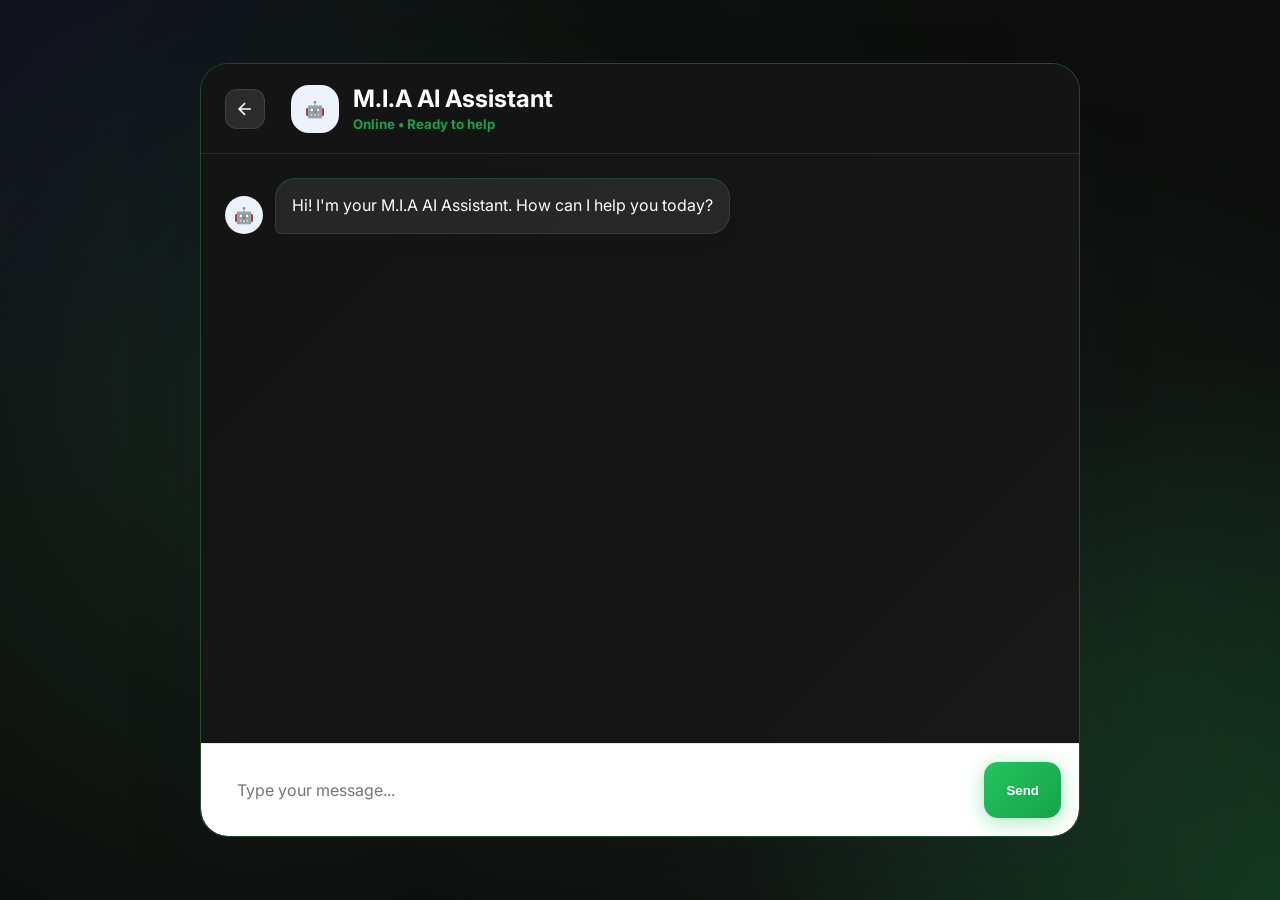
==== commit 7ce63047: "UI polish: HCI activity requirements — layout, spacing, color consistency, and clean inline scripts " ====
--- a/ai-chatbot.html
+++ b/ai-chatbot.html
@@ -9,12 +9,6 @@
   <link rel="preconnect" href="https://fonts.gstatic.com" crossorigin>
   <link href="https://fonts.googleapis.com/css2?family=Inter:wght@400;500;600;700;800&display=swap" rel="stylesheet">
   <link rel="stylesheet" href="assets/styles.css">
-  <style>
-    .back-arrow:hover {
-      background: rgba(255, 255, 255, 0.15) !important;
-      transform: translateX(-2px);
-    }
-  </style>
 </head>
 
 <body>
@@ -22,8 +16,7 @@
   <div class="chatbot-only-page">
     <main class="chat-panel">
       <header class="chat-header">
-        <a href="javascript:void(0)" onclick="goBack()" class="back-arrow"
-          style="display: flex; align-items: center; justify-content: center; width: 40px; height: 40px; border-radius: 12px; background: rgba(255, 255, 255, 0.1); border: 1px solid rgba(255, 255, 255, 0.1); color: #ffffff; text-decoration: none; transition: all 0.3s ease; margin-right: 12px;">
+        <a href="javascript:void(0)" onclick="goBack()" class="back-arrow">
 
           <svg width="20" height="20" viewBox="0 0 24 24" fill="none" stroke="currentColor" stroke-width="2">
             <path d="M19 12H5M12 19l-7-7 7-7" />
@@ -48,7 +41,7 @@
 
       <footer class="chat-input-bar">
         <input id="chatInput" placeholder="Type your message..." onkeydown="handleChatKey(event)">
-        <div id="validation-message" style="color: #0ff965; font-size: 12px; margin-top: 5px; display: none;"></div>
+        <div id="validation-message" class="chat-validation-msg"></div>
         <button onclick="sendChat()">Send</button>
       </footer>
     </main>
--- a/assets/styles.css
+++ b/assets/styles.css
@@ -384,12 +384,60 @@
   z-index: 1;
 }
 
+.auth-wrapper {
+  display: flex;
+  flex-direction: column;
+  align-items: center;
+  width: 100%;
+  max-width: 480px;
+  gap: 12px;
+}
+
+.page-intro {
+  text-align: center;
+  width: 100%;
+  margin-bottom: 28px;
+}
+
+.page-intro-logo {
+  width: 52px;
+  height: 52px;
+  background: linear-gradient(135deg, #22c55e, #16a34a);
+  border-radius: 14px;
+  display: flex;
+  align-items: center;
+  justify-content: center;
+  margin: 0 auto 16px;
+  font-size: 22px;
+  font-weight: 800;
+  color: #fff;
+  box-shadow:
+    0 4px 20px rgba(34, 197, 94, 0.4),
+    0 0 40px rgba(34, 197, 94, 0.15);
+}
+
+.page-intro h2 {
+  font-size: 26px;
+  font-weight: 800;
+  background: linear-gradient(135deg, #ffffff 30%, #22c55e);
+  -webkit-background-clip: text;
+  -webkit-text-fill-color: transparent;
+  background-clip: text;
+  margin-bottom: 8px;
+  filter: drop-shadow(0 0 10px rgba(34, 197, 94, 0.25));
+}
+
+.page-intro p {
+  font-size: 14px;
+  color: #9ca3af;
+}
+
 .card {
   width: 100%;
   max-width: 480px;
   background: linear-gradient(135deg, rgba(20, 20, 20, 0.95), rgba(30, 30, 30, 0.95));
   border-radius: 24px;
-  padding: 40px;
+  padding: 48px 44px;
   border: 2px solid transparent;
   background-clip: padding-box;
   position: relative;
@@ -438,6 +486,7 @@
   margin-bottom: 24px;
   text-shadow: 0 0 20px rgba(34, 197, 94, 0.5);
   letter-spacing: 0.5px;
+  text-align: center;
 }
 
 .brand.white {
@@ -457,8 +506,9 @@
 .muted {
   color: #a1a1aa;
   margin-bottom: 28px;
-  font-size: 15px;
+  font-size: 14px;
   line-height: 1.6;
+  text-align: center;
 }
 
 .center {
@@ -483,7 +533,7 @@
   display: block;
   font-size: 14px;
   font-weight: 600;
-  margin: 40px 0 8px;
+  margin: 20px 0 8px;
   color: #e5e5e5;
 }
 
@@ -762,6 +812,36 @@
   transform: translateX(-2px);
 }
 
+.chat-validation-msg {
+  color: #22c55e;
+  font-size: 12px;
+  margin-top: 5px;
+  display: none;
+}
+
+.google-spinner {
+  width: 40px;
+  height: 40px;
+  border: 3px solid rgba(255, 255, 255, 0.1);
+  border-top-color: #4285f4;
+  border-right-color: #ea4335;
+  border-bottom-color: #fbbc05;
+  border-left-color: #34a853;
+  border-radius: 50%;
+  animation: google-spin 1s linear infinite;
+  margin: 0 auto;
+}
+
+@keyframes google-spin {
+  to { transform: rotate(360deg); }
+}
+
+@keyframes shake {
+  0%, 100% { transform: translateX(0); }
+  25%       { transform: translateX(-10px); }
+  75%       { transform: translateX(10px); }
+}
+
 .success {
   background: #ecfdf5;
   color: #047857;
